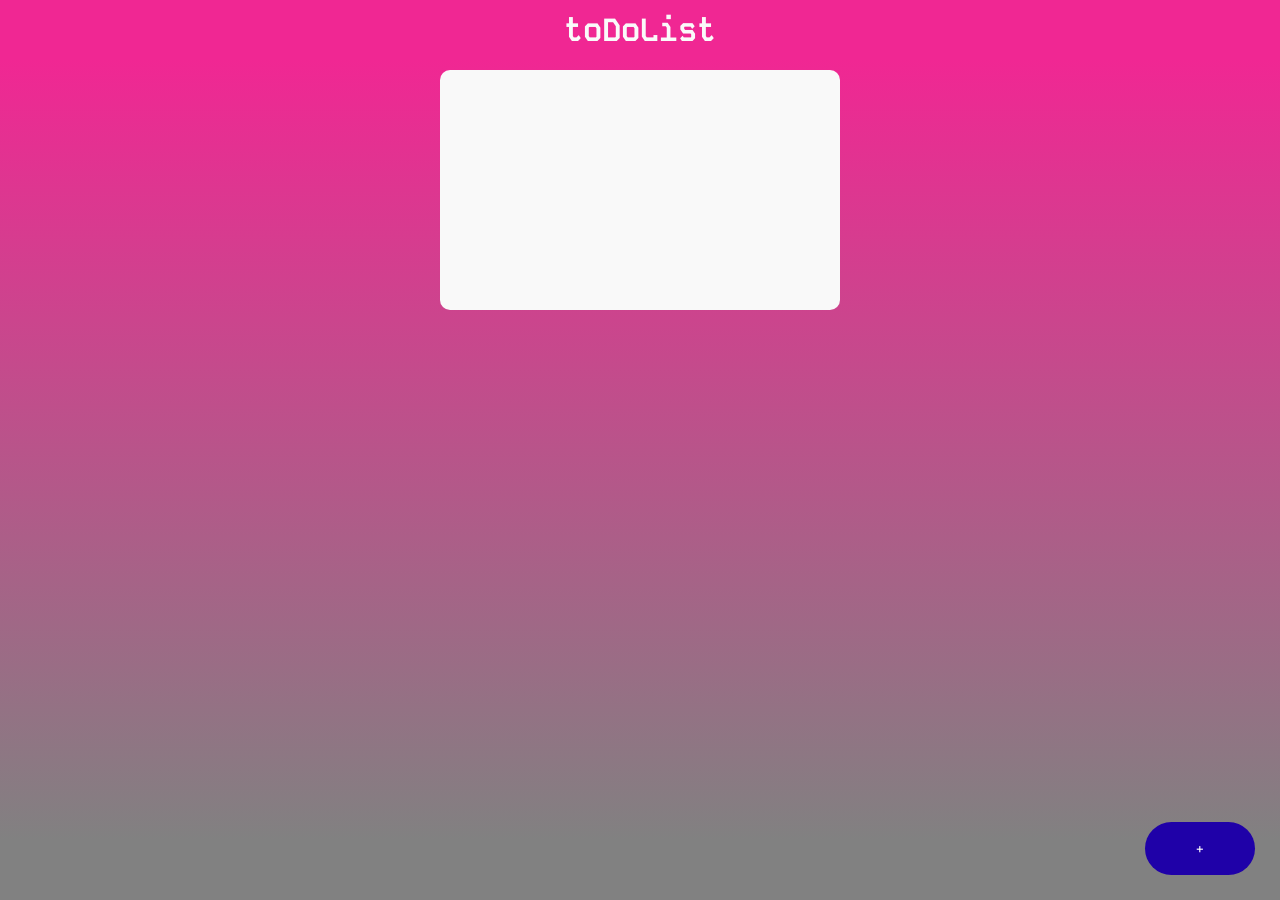
==== TODOLIST/index.html @ 40ca7818 "To Do List" ====
<!DOCTYPE html>
<html lang="en">

<head>
    <meta charset="UTF-8">
    <meta name="viewport" content="width=device-width, initial-scale=1.0">
    <title>toDoList</title>
    <link rel="preconnect" href="https://fonts.googleapis.com">
    <link rel="preconnect" href="https://fonts.gstatic.com" crossorigin>
    <link href="https://fonts.googleapis.com/css2?family=Kode+Mono:wght@400..700&display=swap" rel="stylesheet">
    <link rel="stylesheet" href="style.css">
</head>

<body>
    <header id="header">
        <h1 id="titulo" class="titulo">toDoList</h1>
    </header>

    <section id="section1" class="section">
        <div id="s1-Div" class="taskManager">
            <h2 id="saludo"></h2>
            <div class="masBtnDiv">
                <button id="masBtn" class="masBtn">+</button>
            </div>
        </div>
    </section>


    <section id="section2" class="section">
        <div class="taskManager">
            <h2>Nueva Tarea</h2>
            <div class="form" id="div__addTarea">
                <input class="inputs" type="text" placeholder="Agregar tarea" id="addTarea">
            </div>
            <div class="form" id="div__clases">
                <select name="" id="clases">
                    <option class="inputs" value="Hogar"> Hogar </option>
                    <option class="inputs" value="Trabajo"> Trabajo</option>
                    ​<option class="inputs" value="Entretenimiento"> Entretenimiento </option>
                    <option class="inputs" value="Otros"> Otros </option>
                </select>
            </div>

            <div class="form" id="div__desc">
                <textarea name="" cols="30" rows="10" class="inputs descripcion" type="text" placeholder="Descripcion"
                    id="desc"></textarea>


            </div>
            <button id="tmBtn" class="btn" onclick="agregarTarea()">Agregar</button>

        </div>
    </section>

    <section id="section3" class="section">
        <div class="taskManager">
            <h2>Tareas</h2>

            <div id="tareas">
                <ul id="listContainer">
                </ul>
                <button id="volver2" class="volverBtn">Nueva tarea</button>
            </div>
    </section>

    <section id="section4" class="section">





    </section>

    <footer id="footer"></footer>

    <script src="script.js"></script>
</body>

</html>
---- TODOLIST/style.css ----
* {
  margin: 0;
  padding: 0;
  box-sizing: border-box;
  font-family: "Kode Mono", monospace;
  font-style: normal;
}

header,
footer {
  margin: 0;
  padding: 0;
  width: 100%;
  height: 60px;
}

header {
  display: flex;
  justify-content: center;
  align-items: center;
  background-color: rgba(240, 39, 147, 1);
}

footer {
  background-color: rgba(129, 129, 129, 1);
}

/* SECTIONS */

.section {
  width: 100%;
  min-height: calc(100vh - 120px);
  background: rgb(129, 129, 129);
  background: linear-gradient(
    0deg,
    rgba(129, 129, 129, 1) 0%,
    rgba(240, 39, 147, 1) 100%
  );
  /* padding: 10px; */
}

#section1 {
  display: flex;
  font-size: 14px;
}

#section2 {
  display: none;
}

#section3 {
  display: none;
}

#section4 {
  display: none;
  justify-content: center;
  align-items: center;
}

/* CONTENEDORES */

#s1-Div {
  width: 400px;
  height: 240px;
}

.taskManager {
  height: 500px;
  width: 80%;
  max-width: 640px;
  background: #f9f9f9;
  margin: 10px auto 70px;
  padding: 40px 30px 50px 30px;
  border-radius: 10px;
}

.taskManager h2 {
  color: #012255;
  align-items: center;
  margin-bottom: 20px;
}

.form {
  display: flex;
  flex-direction: column;
  align-items: flex-start;
  justify-content: flex-start;
  background: #b6b0b0;
  border-radius: 20px;
  margin-bottom: 25px;
}

.div__tareas {
  display: flex;
  width: 100%;
  max-width: 240px;
  background: #f9f9f9;
  margin: 10px auto 70px;
  padding: 20px 30px 20px 30px;
  border-radius: 10px;
  position: relative;
  flex-direction: column;
  align-items: center;
  justify-content: flex-start;
  height: 300px;
}

.tareita {
  display: flex;
  flex-direction: column;
  align-items: center;
  justify-content: center;
  background: #b6b0b0;
  height: 45px;
  width: 180px;
  margin-bottom: 15px;
  border: solid 1px #535252;
}

.div__tareas--icon {
  position: absolute;
  bottom: 15px;
}

#div__desc--tarea {
  height: 50px;
  display: flex;
  justify-content: flex-start;
}

.inputs {
  font-size: 18px;
}

/* BUTTONS */

button {
  border: none;
  outline: none;
  padding: 16px 50px;
  background-color: #1f01a8;
  color: #fff;
  font-size: 16px;
  cursor: pointer;
  border-radius: 40px;
}

button:hover {
  background-color: #1a0188;
  color: #fff;
}

.masBtn {
  position: absolute;
  right: 25px;
  bottom: 25px;
}

.volverBtn {
  position: absolute;
  left: 120px;
  bottom: 120px;
}

/* .btn {
            position: absolute;
            right: 400px;
        } */

/* LISTA Y ELEMENTOS */

.titulo {
  color: #fafafa;
  align-items: center;
  margin-bottom: 20px;
  padding-top: 20px;
}

input {
  border: none;
  outline: none;
  background: transparent;
  padding: 10px;
  padding-left: 10px;
  font-size: 14px;
  width: 100%;
}

#clases {
  border: none;
  outline: none;
  font-size: 14px;
  background-color: #b6b0b0;
  padding: 10px;
  border-radius: 15px;
  width: 100%;
}

ul li {
  display: flex;
  flex-flow: row;
  background: #b6b0b0;
  border-radius: 20px;
  list-style: none;
  font-size: 18px;
  padding: 10px 8px 10px 25px;
  user-select: none;
  cursor: pointer;
  position: relative;
  margin: 0px 10px 10px 0px;
}

.span {
  display: flex;
}

.txtTareas {
  font-size: 18px;
  margin: 10px;
}

.iconosTareas {
  height: 40px;
  width: 40px;
}

.tituloTarea {
  font-size: 20px;
  margin: 10px;
  margin-bottom: 20px;
}

#name {
  color: rgb(109, 13, 64);
}

.checkBox {
  position: absolute;
  height: 40px;
  width: 40px;
  border-radius: 50%;
  right: 70px;
  top: 15px;
  cursor: pointer;
}

.unchecked {
  text-decoration: none;
}

.checked {
  text-decoration: line-through;
}

.deleteBox {
  position: absolute;
  height: 40px;
  width: 40px;
  border-radius: 50%;
  right: 20px;
  top: 15px;
  cursor: pointer;
}

#closeIcon {
  height: 30px;
  width: 30px;
  position: absolute;
  right: 10px;
  top: 10px;
  cursor: pointer;
}

#uncheckSect4,
#deleteSect4,
#checkSect4 {
  height: 65px;
  width: 65px;
  cursor: pointer;
}

.descripcion {
  display: flex;
  align-items: flex-end;
  height: 150px;
  width: 580px;
  background: none;
  border-radius: 15px;
  padding: 10px;
}
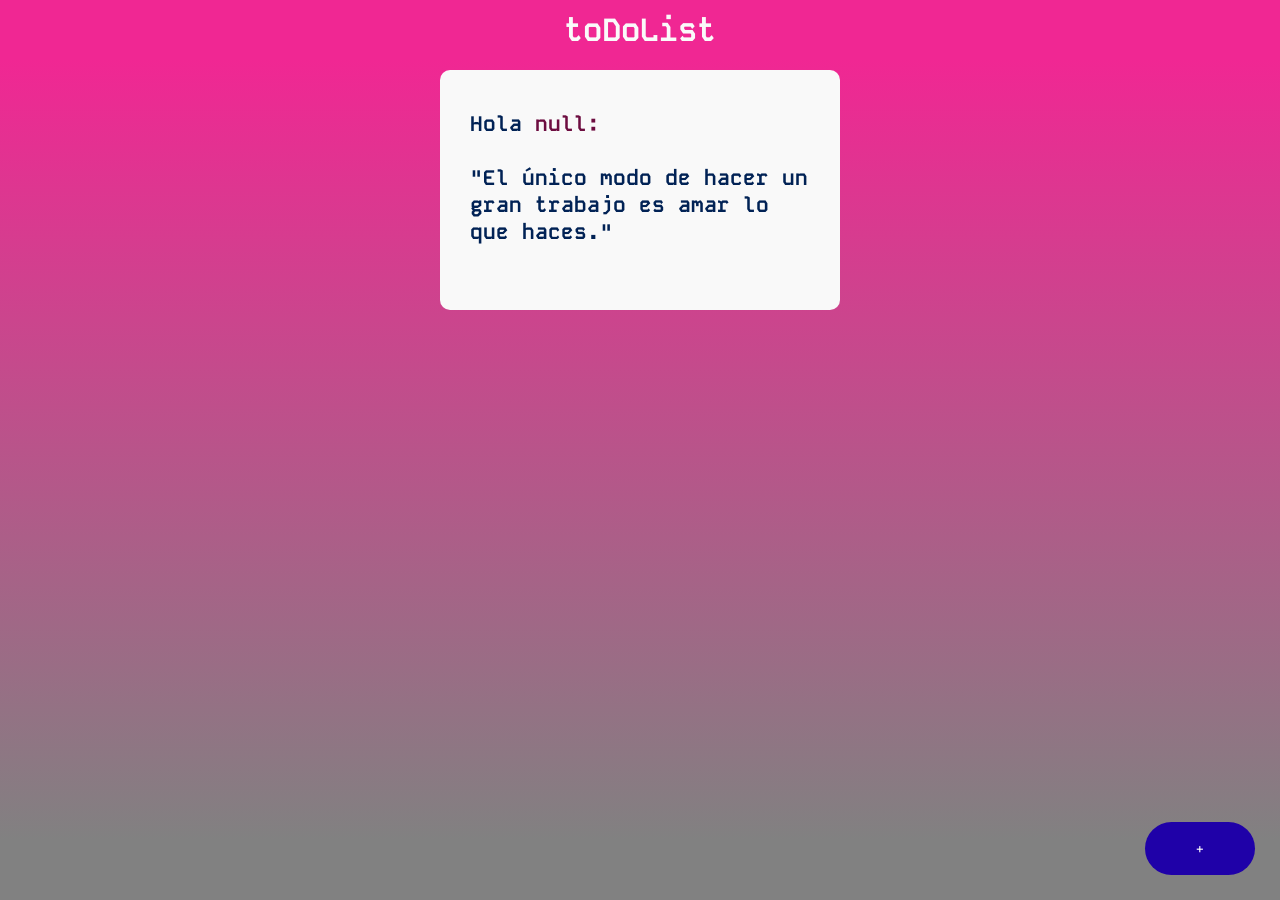
==== commit 6af3a67d: "descargamos los iconos a la carpeta assets" ====
--- a/TODOLIST/index.html
+++ b/TODOLIST/index.html
@@ -37,6 +37,7 @@
                     <option class="inputs" value="Hogar"> Hogar </option>
                     <option class="inputs" value="Trabajo"> Trabajo</option>
                     ​<option class="inputs" value="Entretenimiento"> Entretenimiento </option>
+                    ​<option class="inputs" value="Entretenimiento"> Familia </option>
                     <option class="inputs" value="Otros"> Otros </option>
                 </select>
             </div>
@@ -67,8 +68,6 @@
 
 
 
-
-
     </section>
 
     <footer id="footer"></footer>
--- a/TODOLIST/style.css
+++ b/TODOLIST/style.css
@@ -159,8 +159,8 @@
 
 .volverBtn {
   position: absolute;
-  left: 120px;
-  bottom: 120px;
+  left: 150px;
+  bottom: 150px;
 }
 
 /* .btn {
@@ -289,3 +289,8 @@
   border-radius: 15px;
   padding: 10px;
 }
+
+#desc {
+  outline: none;
+  border: none;
+}
